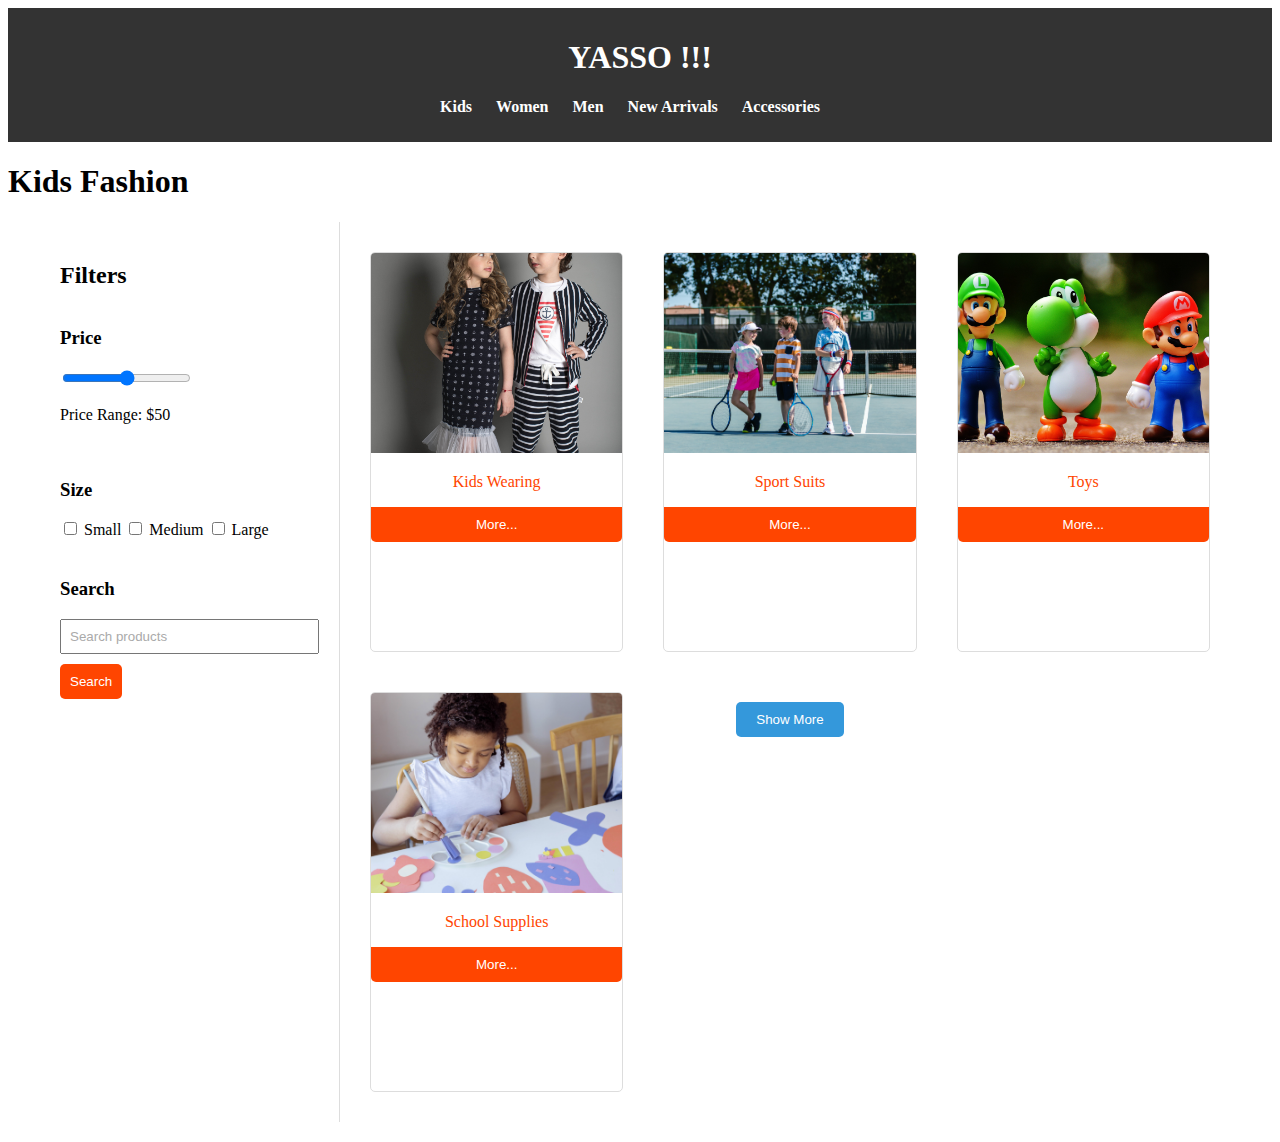
==== product-kids-page.html @ b1711ac0 "section pages" ====
<!DOCTYPE html>
<html lang="en">
<head>
    <meta charset="UTF-8">
    <meta name="viewport" content="width=device-width, initial-scale=1.0">
    <link rel="stylesheet" href="product-styles.css">
    <title>Product Page</title>
</head>
<body>
    <style>
        /* Existing styles remain unchanged */
        header {
    background-color: #333;
    color: #fff;
    text-align: center;
    padding: 10px 0;
}

nav ul {
    list-style: none;
    padding: 0;
}

nav ul li {
    display: inline;
    margin-right: 20px;
}

nav a {
    text-decoration: none;
    color: #fff;
    font-weight: bold;
}
.product-card {
    border: 1px solid #ddd;
    border-radius: 5px;
    overflow: hidden;
    margin-bottom: 20px;
}

.product-card img {
    width: 100%;
    height: 200px;
    object-fit: cover;
}

.product-card h3 {
    text-align: center;
    margin: 10px 0;
}

.product-card .price {
    text-align: center;
    color: #ff4500; /* Add your desired price color */
}

.product-card button {
    display: block;
    width: 100%;
    padding: 10px;
    background-color: #ff4500; /* Add your desired button color */
    color: #fff;
    border: none;
    cursor: pointer;
    border-radius: 0 0 5px 5px;
}

.product-card button:hover {
    background-color: #e44d26; /* Add a slightly different color on hover */
}
/* Existing styles remain unchanged */

.product-details {
    display: flex;
    flex-wrap: wrap;
}

.product-card {
    flex: 0 0 calc(33.33% - 20px); /* Adjust width as needed */
    margin: 10px;
}

.product-card img {
    width: 100%;
    height: 200px;
    object-fit: cover;
}

.product-card h3 {
    text-align: center;
    margin: 10px 0;
}

.product-card .price {
    text-align: center;
    color: #ff4500; /* Add your desired price color */
}

.product-card button {
    display: block;
    width: 100%;
    padding: 10px;
    background-color: #ff4500; /* Add your desired button color */
    color: #fff;
    border: none;
    cursor: pointer;
    border-radius: 0 0 5px 5px;
}

.product-card button:hover {
    background-color: #e44d26; /* Add a slightly different color on hover */
}
/* Existing styles remain unchanged */

.container {
    display: flex;
    max-width: 1200px;
    margin: 20px auto;
}

.sidebar {
    width: 25%;
    padding: 20px;
    border-right: 1px solid #ddd;
    height: 100vh; /* Set sidebar height to 100% of viewport height */
    box-sizing: border-box; /* Include padding in the height calculation */
}

.product-details {
    flex-grow: 1;
    padding: 20px;
    display: grid;
    grid-template-columns: repeat(auto-fill, minmax(250px, 1fr));
    gap: 20px;
}

.product-card {
    border: 1px solid #ddd;
    border-radius: 5px;
    overflow: hidden;
}

.product-card img {
    width: 100%;
    height: 200px;
    object-fit: cover;
}

.product-card h3 {
    text-align: center;
    margin: 10px 0;
}

.product-card .price {
    text-align: center;
    color: #ff4500; /* Add your desired price color */
}

.product-card button {
    display: block;
    width: 100%;
    padding: 10px;
    background-color: #ff4500; /* Add your desired button color */
    color: #fff;
    border: none;
    cursor: pointer;
    border-radius: 0 0 5px 5px;
}

.product-card button:hover {
    background-color: #e44d26; /* Add a slightly different color on hover */
}
#searchInput {
    width: 100%;
    padding: 8px;
    box-sizing: border-box;
    margin-bottom: 10px;
}

#searchInput::placeholder {
    color: #aaa;
}
/* Existing styles remain unchanged */

.sidebar {
    width: 100%;
    padding: 20px;
    box-sizing: border-box;
    display: flex;
    flex-direction: column;
}

@media (min-width: 768px) {
    .container {
        flex-direction: row;
    }

    .sidebar {
        width: 25%;
        border-right: 1px solid #ddd;
        height: 100vh;
    }

    .product-details {
        flex-grow: 1;
    }
}

.filter-section {
    margin-bottom: 20px;
}

#searchInput {
    width: 100%;
    padding: 8px;
    box-sizing: border-box;
    margin-bottom: 10px;
}

#searchInput::placeholder {
    color: #aaa;
}

button {
    background-color: #ff4500;
    color: #fff;
    border: none;
    padding: 10px;
    cursor: pointer;
    border-radius: 5px;
}

button:hover {
    background-color: #e44d26;
}

/* Existing styles remain unchanged */

.show-more-btn-container {
    text-align: center;
    margin-top: 20px;
}

#showMoreBtn {
    background-color: #3498db; /* Add your desired button color */
    color: #fff;
    border: none;
    padding: 10px 20px;
    cursor: pointer;
    border-radius: 5px;
}

#showMoreBtn:hover {
    background-color: #2980b9; /* Add a slightly different color on hover */
}


    </style>
   <header>
        
    <h1>YASSO !!!</h1>
    <nav>
        <ul>
            <li><a href="product-kids-page.html">Kids</a></li>
            <li><a href="product-women-page.html">Women</a></li>
            <li><a href="product-men-page.html">Men</a></li>
          <li><a href="#arrival-section"> New Arrivals</a></li>
          <li><a href="#accessories-section">Accessories</a></li>
        </ul>
    </nav>
      

</header>
<div>
    <h1>Kids Fashion</h1>

</div>
    <div class="container">
        <section class="sidebar">
            <h2>Filters</h2>

            <div class="filter-section">
                <h3>Price</h3>
                <input type="range" id="priceRange" min="0" max="100" value="50">
                <p>Price Range: $<span id="priceValue">50</span></p>
            </div>

            <div class="filter-section">
                <h3>Size</h3>
                <label for="sizeSmall"><input type="checkbox" id="sizeSmall"> Small</label>
                <label for="sizeMedium"><input type="checkbox" id="sizeMedium"> Medium</label>
                <label for="sizeLarge"><input type="checkbox" id="sizeLarge"> Large</label>
            </div>
            <div class="filter-section">
                <h3>Search</h3>
                <input type="text" id="searchInput" placeholder="Search products">
                <button onclick="searchProducts()">Search</button>
            </div>
        </section>
        </section>

        <section class="product-details">
            <div class="product-card">
                <img src="play.jpg" alt="Product 1">
                <p class="price">Kids Wearing</p>
                <button class="add-to-cart-btn">More...</button>
            </div>
            <div class="product-card">
                <img src="sport-suits.jpg" alt="Product 1">
                <p class="price">Sport Suits</p>
                <button class="add-to-cart-btn">More...</button>
            </div>
            <div class="product-card">
                <img src="toyes.jpg" alt="Product 1">
                <p class="price">Toys</p> 
                <button class="add-to-cart-btn">More...</button>
            </div>
            <div class="product-card">
                <img src="supplies.jpg" alt="Product 1">
                <p class="price">School Supplies</p>
                <button class="add-to-cart-btn">More...</button>
            </div>
           

            <!-- Add more product cards as needed -->
            <div class="show-more-btn-container">
                <button id="showMoreBtn" onclick="showMoreProducts()">Show More</button>
            </div>
        </section>
    </div>

    <script>
        function searchProducts() {
    // Get the value from the search input
    var searchValue = document.getElementById('searchInput').value.toLowerCase();

    // Get all product cards
    var productCards = document.querySelectorAll('.product-card');

    // Iterate through each product card
    productCards.forEach(function(card) {
        // Get the product name from the card
        var productName = card.querySelector('h3').innerText.toLowerCase();

        // Check if the search value is present in the product name
        if (productName.includes(searchValue)) {
            // If present, show the card
            card.style.display = 'block';
        } else {
            // If not present, hide the card
            card.style.display = 'none';
        }
    });
}
// Existing JavaScript code remains unchanged

function showMoreProducts() {
    // Your logic to fetch and display more products goes here
    console.log('Show More button clicked!');
}

    </script>
</body>
</html>
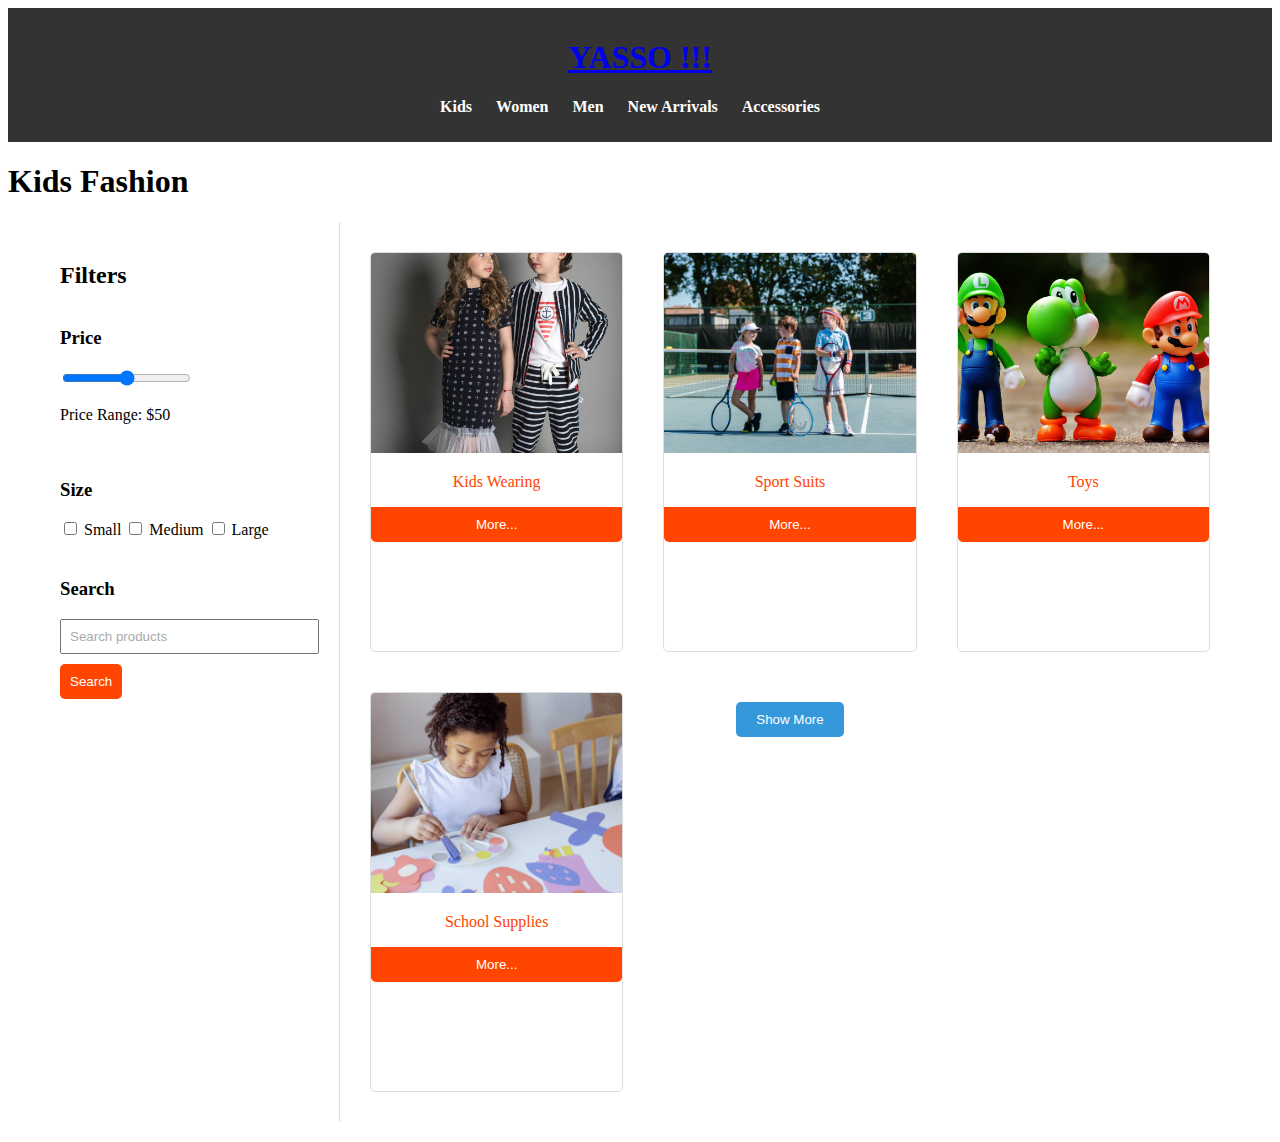
==== commit 4b018df8: "Update product-kids-page.html" ====
--- a/product-kids-page.html
+++ b/product-kids-page.html
@@ -258,7 +258,8 @@
     </style>
    <header>
         
-    <h1>YASSO !!!</h1>
+    <h1>
+           <a href="index.html">YASSO !!!</a> </h1>
     <nav>
         <ul>
             <li><a href="product-kids-page.html">Kids</a></li>
